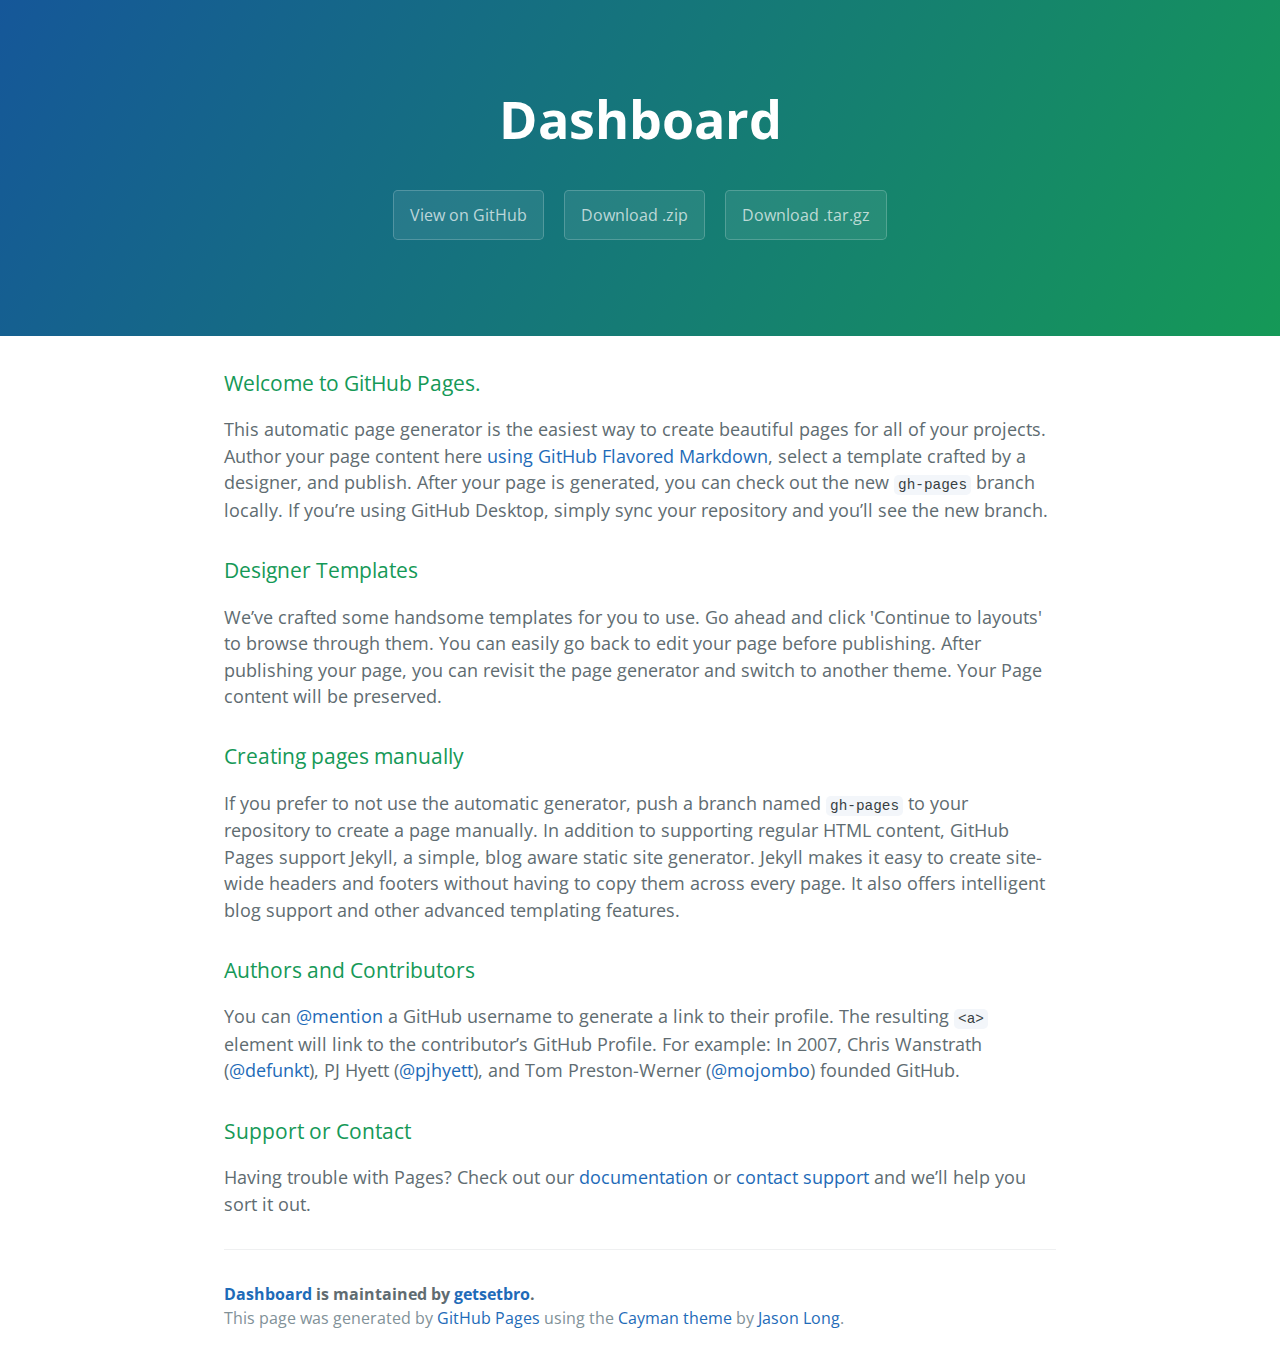
==== index.html @ 25c448cc "Create gh-pages branch via GitHub" ====
<!DOCTYPE html>
<html lang="en-us">
  <head>
    <meta charset="UTF-8">
    <title>Dashboard by getsetbro</title>
    <meta name="viewport" content="width=device-width, initial-scale=1">
    <link rel="stylesheet" type="text/css" href="stylesheets/normalize.css" media="screen">
    <link href='https://fonts.googleapis.com/css?family=Open+Sans:400,700' rel='stylesheet' type='text/css'>
    <link rel="stylesheet" type="text/css" href="stylesheets/stylesheet.css" media="screen">
    <link rel="stylesheet" type="text/css" href="stylesheets/github-light.css" media="screen">
  </head>
  <body>
    <section class="page-header">
      <h1 class="project-name">Dashboard</h1>
      <h2 class="project-tagline"></h2>
      <a href="https://github.com/getsetbro/dashboard" class="btn">View on GitHub</a>
      <a href="https://github.com/getsetbro/dashboard/zipball/master" class="btn">Download .zip</a>
      <a href="https://github.com/getsetbro/dashboard/tarball/master" class="btn">Download .tar.gz</a>
    </section>

    <section class="main-content">
      <h3>
<a id="welcome-to-github-pages" class="anchor" href="#welcome-to-github-pages" aria-hidden="true"><span aria-hidden="true" class="octicon octicon-link"></span></a>Welcome to GitHub Pages.</h3>

<p>This automatic page generator is the easiest way to create beautiful pages for all of your projects. Author your page content here <a href="https://guides.github.com/features/mastering-markdown/">using GitHub Flavored Markdown</a>, select a template crafted by a designer, and publish. After your page is generated, you can check out the new <code>gh-pages</code> branch locally. If you’re using GitHub Desktop, simply sync your repository and you’ll see the new branch.</p>

<h3>
<a id="designer-templates" class="anchor" href="#designer-templates" aria-hidden="true"><span aria-hidden="true" class="octicon octicon-link"></span></a>Designer Templates</h3>

<p>We’ve crafted some handsome templates for you to use. Go ahead and click 'Continue to layouts' to browse through them. You can easily go back to edit your page before publishing. After publishing your page, you can revisit the page generator and switch to another theme. Your Page content will be preserved.</p>

<h3>
<a id="creating-pages-manually" class="anchor" href="#creating-pages-manually" aria-hidden="true"><span aria-hidden="true" class="octicon octicon-link"></span></a>Creating pages manually</h3>

<p>If you prefer to not use the automatic generator, push a branch named <code>gh-pages</code> to your repository to create a page manually. In addition to supporting regular HTML content, GitHub Pages support Jekyll, a simple, blog aware static site generator. Jekyll makes it easy to create site-wide headers and footers without having to copy them across every page. It also offers intelligent blog support and other advanced templating features.</p>

<h3>
<a id="authors-and-contributors" class="anchor" href="#authors-and-contributors" aria-hidden="true"><span aria-hidden="true" class="octicon octicon-link"></span></a>Authors and Contributors</h3>

<p>You can <a href="https://help.github.com/articles/basic-writing-and-formatting-syntax/#mentioning-users-and-teams" class="user-mention">@mention</a> a GitHub username to generate a link to their profile. The resulting <code>&lt;a&gt;</code> element will link to the contributor’s GitHub Profile. For example: In 2007, Chris Wanstrath (<a href="https://github.com/defunkt" class="user-mention">@defunkt</a>), PJ Hyett (<a href="https://github.com/pjhyett" class="user-mention">@pjhyett</a>), and Tom Preston-Werner (<a href="https://github.com/mojombo" class="user-mention">@mojombo</a>) founded GitHub.</p>

<h3>
<a id="support-or-contact" class="anchor" href="#support-or-contact" aria-hidden="true"><span aria-hidden="true" class="octicon octicon-link"></span></a>Support or Contact</h3>

<p>Having trouble with Pages? Check out our <a href="https://help.github.com/pages">documentation</a> or <a href="https://github.com/contact">contact support</a> and we’ll help you sort it out.</p>

      <footer class="site-footer">
        <span class="site-footer-owner"><a href="https://github.com/getsetbro/dashboard">Dashboard</a> is maintained by <a href="https://github.com/getsetbro">getsetbro</a>.</span>

        <span class="site-footer-credits">This page was generated by <a href="https://pages.github.com">GitHub Pages</a> using the <a href="https://github.com/jasonlong/cayman-theme">Cayman theme</a> by <a href="https://twitter.com/jasonlong">Jason Long</a>.</span>
      </footer>

    </section>

  
  </body>
</html>
---- stylesheets/stylesheet.css ----
* {
  box-sizing: border-box; }

body {
  padding: 0;
  margin: 0;
  font-family: "Open Sans", "Helvetica Neue", Helvetica, Arial, sans-serif;
  font-size: 16px;
  line-height: 1.5;
  color: #606c71; }

a {
  color: #1e6bb8;
  text-decoration: none; }
  a:hover {
    text-decoration: underline; }

.btn {
  display: inline-block;
  margin-bottom: 1rem;
  color: rgba(255, 255, 255, 0.7);
  background-color: rgba(255, 255, 255, 0.08);
  border-color: rgba(255, 255, 255, 0.2);
  border-style: solid;
  border-width: 1px;
  border-radius: 0.3rem;
  transition: color 0.2s, background-color 0.2s, border-color 0.2s; }
  .btn + .btn {
    margin-left: 1rem; }

.btn:hover {
  color: rgba(255, 255, 255, 0.8);
  text-decoration: none;
  background-color: rgba(255, 255, 255, 0.2);
  border-color: rgba(255, 255, 255, 0.3); }

@media screen and (min-width: 64em) {
  .btn {
    padding: 0.75rem 1rem; } }

@media screen and (min-width: 42em) and (max-width: 64em) {
  .btn {
    padding: 0.6rem 0.9rem;
    font-size: 0.9rem; } }

@media screen and (max-width: 42em) {
  .btn {
    display: block;
    width: 100%;
    padding: 0.75rem;
    font-size: 0.9rem; }
    .btn + .btn {
      margin-top: 1rem;
      margin-left: 0; } }

.page-header {
  color: #fff;
  text-align: center;
  background-color: #159957;
  background-image: linear-gradient(120deg, #155799, #159957); }

@media screen and (min-width: 64em) {
  .page-header {
    padding: 5rem 6rem; } }

@media screen and (min-width: 42em) and (max-width: 64em) {
  .page-header {
    padding: 3rem 4rem; } }

@media screen and (max-width: 42em) {
  .page-header {
    padding: 2rem 1rem; } }

.project-name {
  margin-top: 0;
  margin-bottom: 0.1rem; }

@media screen and (min-width: 64em) {
  .project-name {
    font-size: 3.25rem; } }

@media screen and (min-width: 42em) and (max-width: 64em) {
  .project-name {
    font-size: 2.25rem; } }

@media screen and (max-width: 42em) {
  .project-name {
    font-size: 1.75rem; } }

.project-tagline {
  margin-bottom: 2rem;
  font-weight: normal;
  opacity: 0.7; }

@media screen and (min-width: 64em) {
  .project-tagline {
    font-size: 1.25rem; } }

@media screen and (min-width: 42em) and (max-width: 64em) {
  .project-tagline {
    font-size: 1.15rem; } }

@media screen and (max-width: 42em) {
  .project-tagline {
    font-size: 1rem; } }

.main-content :first-child {
  margin-top: 0; }
.main-content img {
  max-width: 100%; }
.main-content h1, .main-content h2, .main-content h3, .main-content h4, .main-content h5, .main-content h6 {
  margin-top: 2rem;
  margin-bottom: 1rem;
  font-weight: normal;
  color: #159957; }
.main-content p {
  margin-bottom: 1em; }
.main-content code {
  padding: 2px 4px;
  font-family: Consolas, "Liberation Mono", Menlo, Courier, monospace;
  font-size: 0.9rem;
  color: #383e41;
  background-color: #f3f6fa;
  border-radius: 0.3rem; }
.main-content pre {
  padding: 0.8rem;
  margin-top: 0;
  margin-bottom: 1rem;
  font: 1rem Consolas, "Liberation Mono", Menlo, Courier, monospace;
  color: #567482;
  word-wrap: normal;
  background-color: #f3f6fa;
  border: solid 1px #dce6f0;
  border-radius: 0.3rem; }
  .main-content pre > code {
    padding: 0;
    margin: 0;
    font-size: 0.9rem;
    color: #567482;
    word-break: normal;
    white-space: pre;
    background: transparent;
    border: 0; }
.main-content .highlight {
  margin-bottom: 1rem; }
  .main-content .highlight pre {
    margin-bottom: 0;
    word-break: normal; }
.main-content .highlight pre, .main-content pre {
  padding: 0.8rem;
  overflow: auto;
  font-size: 0.9rem;
  line-height: 1.45;
  border-radius: 0.3rem; }
.main-content pre code, .main-content pre tt {
  display: inline;
  max-width: initial;
  padding: 0;
  margin: 0;
  overflow: initial;
  line-height: inherit;
  word-wrap: normal;
  background-color: transparent;
  border: 0; }
  .main-content pre code:before, .main-content pre code:after, .main-content pre tt:before, .main-content pre tt:after {
    content: normal; }
.main-content ul, .main-content ol {
  margin-top: 0; }
.main-content blockquote {
  padding: 0 1rem;
  margin-left: 0;
  color: #819198;
  border-left: 0.3rem solid #dce6f0; }
  .main-content blockquote > :first-child {
    margin-top: 0; }
  .main-content blockquote > :last-child {
    margin-bottom: 0; }
.main-content table {
  display: block;
  width: 100%;
  overflow: auto;
  word-break: normal;
  word-break: keep-all; }
  .main-content table th {
    font-weight: bold; }
  .main-content table th, .main-content table td {
    padding: 0.5rem 1rem;
    border: 1px solid #e9ebec; }
.main-content dl {
  padding: 0; }
  .main-content dl dt {
    padding: 0;
    margin-top: 1rem;
    font-size: 1rem;
    font-weight: bold; }
  .main-content dl dd {
    padding: 0;
    margin-bottom: 1rem; }
.main-content hr {
  height: 2px;
  padding: 0;
  margin: 1rem 0;
  background-color: #eff0f1;
  border: 0; }

@media screen and (min-width: 64em) {
  .main-content {
    max-width: 64rem;
    padding: 2rem 6rem;
    margin: 0 auto;
    font-size: 1.1rem; } }

@media screen and (min-width: 42em) and (max-width: 64em) {
  .main-content {
    padding: 2rem 4rem;
    font-size: 1.1rem; } }

@media screen and (max-width: 42em) {
  .main-content {
    padding: 2rem 1rem;
    font-size: 1rem; } }

.site-footer {
  padding-top: 2rem;
  margin-top: 2rem;
  border-top: solid 1px #eff0f1; }

.site-footer-owner {
  display: block;
  font-weight: bold; }

.site-footer-credits {
  color: #819198; }

@media screen and (min-width: 64em) {
  .site-footer {
    font-size: 1rem; } }

@media screen and (min-width: 42em) and (max-width: 64em) {
  .site-footer {
    font-size: 1rem; } }

@media screen and (max-width: 42em) {
  .site-footer {
    font-size: 0.9rem; } }
---- stylesheets/github-light.css ----
/*
   Copyright 2014 GitHub Inc.

   Licensed under the Apache License, Version 2.0 (the "License");
   you may not use this file except in compliance with the License.
   You may obtain a copy of the License at

       http://www.apache.org/licenses/LICENSE-2.0

   Unless required by applicable law or agreed to in writing, software
   distributed under the License is distributed on an "AS IS" BASIS,
   WITHOUT WARRANTIES OR CONDITIONS OF ANY KIND, either express or implied.
   See the License for the specific language governing permissions and
   limitations under the License.

*/

.pl-c /* comment */ {
  color: #969896;
}

.pl-c1      /* constant, markup.raw, meta.diff.header, meta.module-reference, meta.property-name, support, support.constant, support.variable, variable.other.constant */,
.pl-s .pl-v /* string variable */ {
  color: #0086b3;
}

.pl-e  /* entity */,
.pl-en /* entity.name */ {
  color: #795da3;
}

.pl-s .pl-s1 /* string source */,
.pl-smi      /* storage.modifier.import, storage.modifier.package, storage.type.java, variable.other, variable.parameter.function */ {
  color: #333;
}

.pl-ent /* entity.name.tag */ {
  color: #63a35c;
}

.pl-k /* keyword, storage, storage.type */ {
  color: #a71d5d;
}

.pl-pds              /* punctuation.definition.string, string.regexp.character-class */,
.pl-s                /* string */,
.pl-s .pl-pse .pl-s1 /* string punctuation.section.embedded source */,
.pl-sr               /* string.regexp */,
.pl-sr .pl-cce       /* string.regexp constant.character.escape */,
.pl-sr .pl-sra       /* string.regexp string.regexp.arbitrary-repitition */,
.pl-sr .pl-sre       /* string.regexp source.ruby.embedded */ {
  color: #183691;
}

.pl-v /* variable */ {
  color: #ed6a43;
}

.pl-id /* invalid.deprecated */ {
  color: #b52a1d;
}

.pl-ii /* invalid.illegal */ {
  background-color: #b52a1d;
  color: #f8f8f8;
}

.pl-sr .pl-cce /* string.regexp constant.character.escape */ {
  color: #63a35c;
  font-weight: bold;
}

.pl-ml /* markup.list */ {
  color: #693a17;
}

.pl-mh        /* markup.heading */,
.pl-mh .pl-en /* markup.heading entity.name */,
.pl-ms        /* meta.separator */ {
  color: #1d3e81;
  font-weight: bold;
}

.pl-mq /* markup.quote */ {
  color: #008080;
}

.pl-mi /* markup.italic */ {
  color: #333;
  font-style: italic;
}

.pl-mb /* markup.bold */ {
  color: #333;
  font-weight: bold;
}

.pl-md /* markup.deleted, meta.diff.header.from-file */ {
  background-color: #ffecec;
  color: #bd2c00;
}

.pl-mi1 /* markup.inserted, meta.diff.header.to-file */ {
  background-color: #eaffea;
  color: #55a532;
}

.pl-mdr /* meta.diff.range */ {
  color: #795da3;
  font-weight: bold;
}

.pl-mo /* meta.output */ {
  color: #1d3e81;
}
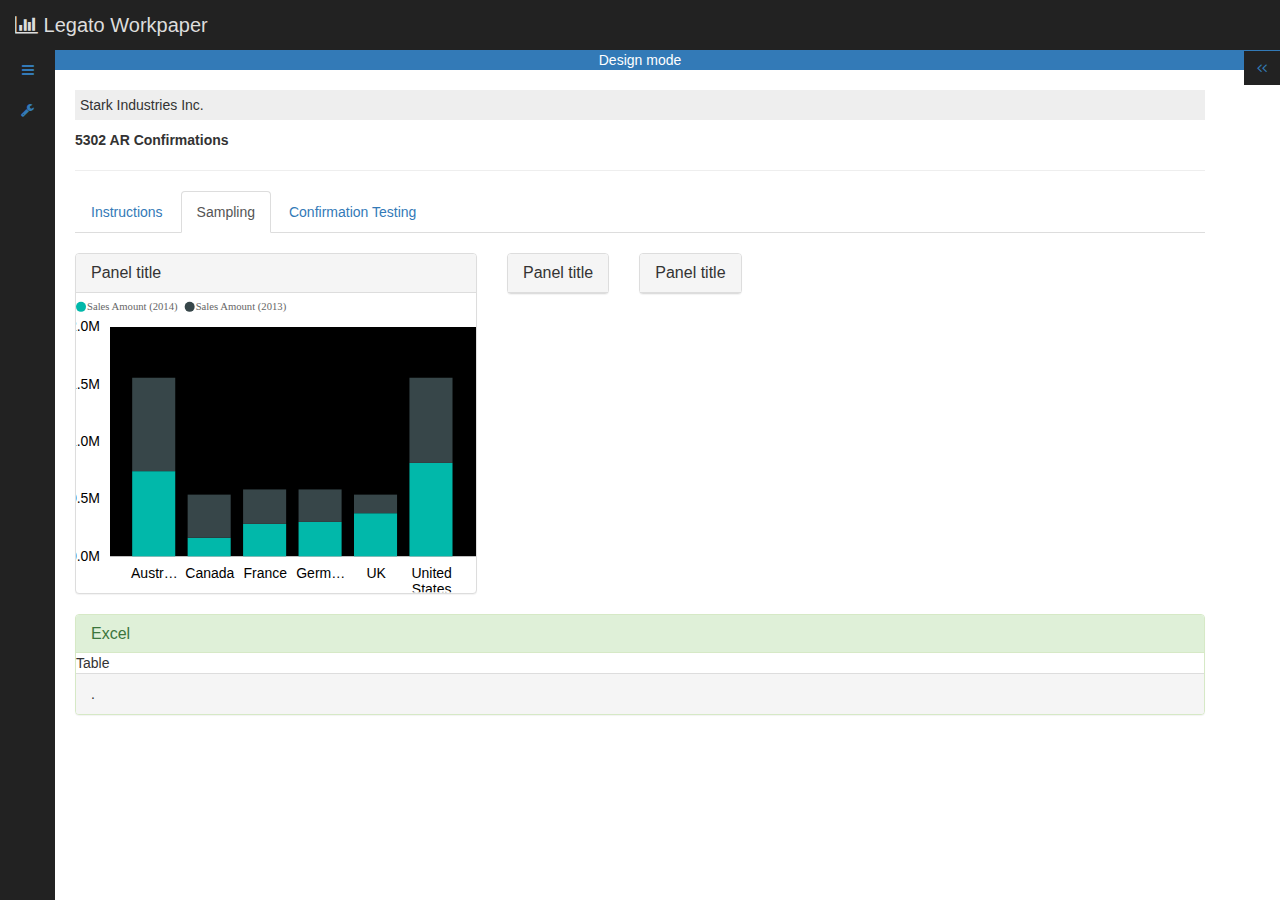
==== commit 5c3b6ce7: "pbi" ====
--- a/index.html
+++ b/index.html
@@ -1,57 +1,226 @@
 <!DOCTYPE html>
 <html lang="en-us">
-  <head>
-    <meta charset="UTF-8">
-    <title>Dashboard by getsetbro</title>
-    <meta name="viewport" content="width=device-width, initial-scale=1">
-    <link rel="stylesheet" type="text/css" href="stylesheets/normalize.css" media="screen">
-    <link href='https://fonts.googleapis.com/css?family=Open+Sans:400,700' rel='stylesheet' type='text/css'>
-    <link rel="stylesheet" type="text/css" href="stylesheets/stylesheet.css" media="screen">
-    <link rel="stylesheet" type="text/css" href="stylesheets/github-light.css" media="screen">
-  </head>
-  <body>
-    <section class="page-header">
-      <h1 class="project-name">Dashboard</h1>
-      <h2 class="project-tagline"></h2>
-      <a href="https://github.com/getsetbro/dashboard" class="btn">View on GitHub</a>
-      <a href="https://github.com/getsetbro/dashboard/zipball/master" class="btn">Download .zip</a>
-      <a href="https://github.com/getsetbro/dashboard/tarball/master" class="btn">Download .tar.gz</a>
+<head>
+<meta charset="UTF-8">
+<title>Dashboard</title>
+<link rel="stylesheet" href="css/bootstrap.min.css">
+<link rel="stylesheet" href="css/font-awesome.min.css">
+<link rel="stylesheet" href="//microsoft.github.io/PowerBI-visuals/playground/styles/visuals.css">
+<link rel="stylesheet" href="css/mystyles.css">
+</head>
+<body>
+    <nav class="navbar navbar-inverse navbar-fixed-top">
+      <h1><i class="fa fa-bar-chart"></i> Legato Workpaper</h1>
+    </nav>
+
+    <section class="menu">
+      <ul class="nav">
+        <li><a href="#"><i class="fa fa-toggle-off"></i> Auditor View</a></li>
+        <li><a href="#"><i class="fa fa-thumbs-up"></i> Submit Client Dashboard</a></li>
+        <li><a href="#"><i class="fa fa-lightbulb-o"></i> Ready for Review</a></li>
+        <li><a href="#"><i class="fa fa-file-excel-o"></i> Send to Excel</a></li>
+        <li><a href="#"><i class="fa fa-cog"></i> Settings</a></li>
+        <li><a href="#"><i class="fa fa-ban"></i> Cancel Changes</a></li>
+      </ul>
     </section>
-
-    <section class="main-content">
-      <h3>
-<a id="welcome-to-github-pages" class="anchor" href="#welcome-to-github-pages" aria-hidden="true"><span aria-hidden="true" class="octicon octicon-link"></span></a>Welcome to GitHub Pages.</h3>
-
-<p>This automatic page generator is the easiest way to create beautiful pages for all of your projects. Author your page content here <a href="https://guides.github.com/features/mastering-markdown/">using GitHub Flavored Markdown</a>, select a template crafted by a designer, and publish. After your page is generated, you can check out the new <code>gh-pages</code> branch locally. If you’re using GitHub Desktop, simply sync your repository and you’ll see the new branch.</p>
-
-<h3>
-<a id="designer-templates" class="anchor" href="#designer-templates" aria-hidden="true"><span aria-hidden="true" class="octicon octicon-link"></span></a>Designer Templates</h3>
-
-<p>We’ve crafted some handsome templates for you to use. Go ahead and click 'Continue to layouts' to browse through them. You can easily go back to edit your page before publishing. After publishing your page, you can revisit the page generator and switch to another theme. Your Page content will be preserved.</p>
-
-<h3>
-<a id="creating-pages-manually" class="anchor" href="#creating-pages-manually" aria-hidden="true"><span aria-hidden="true" class="octicon octicon-link"></span></a>Creating pages manually</h3>
-
-<p>If you prefer to not use the automatic generator, push a branch named <code>gh-pages</code> to your repository to create a page manually. In addition to supporting regular HTML content, GitHub Pages support Jekyll, a simple, blog aware static site generator. Jekyll makes it easy to create site-wide headers and footers without having to copy them across every page. It also offers intelligent blog support and other advanced templating features.</p>
-
-<h3>
-<a id="authors-and-contributors" class="anchor" href="#authors-and-contributors" aria-hidden="true"><span aria-hidden="true" class="octicon octicon-link"></span></a>Authors and Contributors</h3>
-
-<p>You can <a href="https://help.github.com/articles/basic-writing-and-formatting-syntax/#mentioning-users-and-teams" class="user-mention">@mention</a> a GitHub username to generate a link to their profile. The resulting <code>&lt;a&gt;</code> element will link to the contributor’s GitHub Profile. For example: In 2007, Chris Wanstrath (<a href="https://github.com/defunkt" class="user-mention">@defunkt</a>), PJ Hyett (<a href="https://github.com/pjhyett" class="user-mention">@pjhyett</a>), and Tom Preston-Werner (<a href="https://github.com/mojombo" class="user-mention">@mojombo</a>) founded GitHub.</p>
-
-<h3>
-<a id="support-or-contact" class="anchor" href="#support-or-contact" aria-hidden="true"><span aria-hidden="true" class="octicon octicon-link"></span></a>Support or Contact</h3>
-
-<p>Having trouble with Pages? Check out our <a href="https://help.github.com/pages">documentation</a> or <a href="https://github.com/contact">contact support</a> and we’ll help you sort it out.</p>
-
-      <footer class="site-footer">
-        <span class="site-footer-owner"><a href="https://github.com/getsetbro/dashboard">Dashboard</a> is maintained by <a href="https://github.com/getsetbro">getsetbro</a>.</span>
-
-        <span class="site-footer-credits">This page was generated by <a href="https://pages.github.com">GitHub Pages</a> using the <a href="https://github.com/jasonlong/cayman-theme">Cayman theme</a> by <a href="https://twitter.com/jasonlong">Jason Long</a>.</span>
-      </footer>
-
+    <section class="widgets">
+      <h5 class="text-center">Widgets</h5>
+      <ul class="nav">
+        <li><a href="#"><i class="fa fa-pie-chart"></i> Pie Chart</a></li>
+        <li><a href="#"><i class="fa fa-line-chart"></i> Line Chart</a></li>
+        <li><a href="#"><i class="fa fa-area-chart"></i> Area Chart</a></li>
+        <li><a href="#"><i class="fa fa-bar-chart"></i> Bar Chart</a></li>
+      </ul>
     </section>
-
-  
-  </body>
+    <nav class="leftpane text-center">
+      <ul class="nav">
+        <li><a href="#" data-open="menu"><i class="fa fa-bars"></i></a></li>
+        <li><a href="#" data-open="widgets"><i class="fa fa-wrench"></i></a></li>
+      </ul>
+    </nav>
+    <nav class="rightpane">
+      <button type="button" class="btn btn-link btn-show"><i class="fa fa-angle-left"></i><i class="fa fa-angle-left"></i></button>
+      <ul class="nav">
+        <li><a href="#"><i class="fa fa-pie-chart"></i></a></li>
+        <li><a href="#"><i class="fa fa-line-chart"></i></a></li>
+        <li><a href="#"><i class="fa fa-area-chart"></i></a></li>
+        <li><a href="#"><i class="fa fa-bar-chart"></i></a></li>
+      </ul>
+    </nav>
+
+    <main class="mainpane">
+      <div class="bg-primary text-center">Design mode</div>
+      <article class="workarea">
+        <br>
+        <p class="bg-gray">Stark Industries Inc.</p>
+        <strong>5302 AR Confirmations</strong>
+        <hr>
+        <!-- Nav tabs -->
+        <ul class="nav nav-tabs">
+          <li class="nonact"><a href="#a2" data-toggle="tab">Instructions</a></li>
+          <li class="active"><a href="#a1" data-toggle="tab">Sampling</a></li>
+          <li class="nonact"><a href="#a3" data-toggle="tab">Confirmation Testing</a></li>
+        </ul>
+        <br>
+        <!-- Tab panes -->
+        <div class="tab-content">
+          <div class="tab-pane active" id="a1">
+              <section class="flexrow">
+                <div class="co">
+                  <div class="panel panel-default">
+                    <div class="panel-heading"> <h3 class="panel-title">Panel title</h3> </div>
+                    <div class="widg-body">
+                      <div class="visual pbi1"></div>
+                    </div>
+                  </div>
+                </div>
+                <div class="co">
+                  <div class="panel panel-default">
+                    <div class="panel-heading"> <h3 class="panel-title">Panel title</h3> </div>
+                    <div class="widg-body">
+                      <div class="visual pbi2"></div>
+                    </div>
+                  </div>
+                </div>
+                <div class="co">
+                  <div class="panel panel-default">
+                    <div class="panel-heading"> <h3 class="panel-title">Panel title</h3> </div>
+                    <div class="widg-body">
+                      <div class="visual pbi2"></div>
+                    </div>
+                  </div>
+                </div>
+              </section>
+              <div class="panel panel-success">
+                <div class="panel-heading"> <h3 class="panel-title">Excel</h3> </div>
+                <div class="widg-body">
+                Table
+                </div>
+                <div class="panel-footer">.</div>
+              </div>
+          </div>
+          <div class="tab-pane nonact" id="a2">textbox</div>
+          <div class="tab-pane nonact" id="a3">textbox</div>
+        </div>
+      </article>
+    </main>
+
+<script src="//code.jquery.com/jquery-2.2.2.min.js"></script>
+<script src="js/bootstrap.min.js"></script>
+
+<script src="js/powerbi-visuals.all.min.js"></script>
+
+<script>
+    'use strict';
+    var createDataView = function () {
+        var fieldExpr = powerbi.data.SQExprBuilder.fieldExpr({ column: { entity: "table1", name: "country" } });
+        var categoryValues = ["Australia", "Canada", "France", "Germany", "UK", "United States"];
+        var categoryIdentities = categoryValues.map(function (value) {
+            var expr = powerbi.data.SQExprBuilder.equal(fieldExpr, powerbi.data.SQExprBuilder.text(value));
+            return powerbi.data.createDataViewScopeIdentity(expr);
+        });
+        // Metadata, describes the data columns, and provides the visual with hints
+        // so it can decide how to best represent the data
+        var dataViewMetadata = {
+            columns: [
+                {
+                    displayName: 'Country',
+                    queryName: 'Country',
+                    type: powerbi.ValueType.fromDescriptor({ text: true })
+                },
+                {
+                    displayName: 'Sales Amount (2014)',
+                    isMeasure: true,
+                    format: "$0",
+                    queryName:'sales1',
+                    type: powerbi.ValueType.fromDescriptor({ numeric: true }),
+                },
+                {
+                    displayName: 'Sales Amount (2013)',
+                    isMeasure: true,
+                    format: "$0",
+                    queryName:'sales2',
+                    type: powerbi.ValueType.fromDescriptor({ numeric: true })
+                }
+            ],
+            objects: {
+              legend: { show: true, position: 'Top' }
+            }
+        };
+        var columns = [
+            {
+                source: dataViewMetadata.columns[1],
+                values: [742731.43, 162066.43, 283085.78, 300263.49, 376074.57, 814724.34],
+            },
+            {
+                source: dataViewMetadata.columns[2],
+                values: [742731.43, 162066.43, 283085.78, 300263.49, 376074.57, 814724.34].reverse()
+            }
+        ];
+        var DataViewTransform = powerbi.data.DataViewTransform;
+        var dataValues = DataViewTransform.createValueColumns(columns);
+        var dataView = {
+            metadata: dataViewMetadata,
+            categorical: {
+                categories: [{
+                    source: dataViewMetadata.columns[0],
+                    values: categoryValues,
+                    identity: categoryIdentities,
+                }],
+                values: dataValues
+            }
+        };
+
+        return dataView;
+    };
+
+    function createDefaultStyles(){
+        var dataColors = new powerbi.visuals.DataColorPalette();
+        return {
+            colorPalette: {
+                dataColors: dataColors,
+            }
+        };
+    }
+
+    function createVisual(el) {
+        var pluginService = powerbi.visuals.visualPluginFactory.create();
+        var defaultVisualHostServices = powerbi.visuals.defaultVisualHostServices;
+        var width = 400;
+        var height = 300;
+        var element = $(el);
+        element.height(height).width(width);
+        // Get a plugin
+        var visual = pluginService.getPlugin('columnChart').create();
+        powerbi.visuals.DefaultVisualHostServices.initialize(); 
+        visual.init({
+            // empty DOM element the visual should attach to.
+            element: element,
+            // host services
+            host: defaultVisualHostServices,
+            style: createDefaultStyles(),
+            viewport: {height:height, width:width},
+            settings: { slicingEnabled: true },
+            interactivity: { isInteractiveLegend: false, selection: false },
+            animation: { transitionImmediate: true }
+        });
+        var dataViews = [createDataView()],
+            viewport = { height: height, width: width };
+        if (visual.update) {
+            // Call update to draw the visual with some data
+            visual.update({
+                dataViews: dataViews,
+                viewport: viewport,
+                duration: 0
+            });
+        } else if (visual.onDataChanged && visual.onResizing) {
+            // Call onResizing and onDataChanged (old API) to draw the visual with some data
+            visual.onResizing(viewport);
+            visual.onDataChanged({ dataViews: dataViews });
+        }
+    }
+    createVisual('.pbi1');
+
+</script>
+</body>
 </html>
--- a/css/mystyles.css
+++ b/css/mystyles.css
@@ -0,0 +1,89 @@
+/*bs3 addons*/
+.bg-gray{
+	background-color: #eee;
+	padding: 5px;
+}
+
+body{
+	font-family: 'Open Sans', "Helvetica Neue",Helvetica,Arial,sans-serif;
+	background-color: white;
+}
+.navbar{
+	background-color: #222;
+	border:0 none;
+	margin: 0;
+	color:#ddd;
+}
+.navbar h1{
+	margin: 0 15px;
+	font-size: 20px;
+	line-height: 50px;
+}
+.mainpane{
+	padding:50px 0 0;
+}
+.workarea{
+	padding:0 75px;
+}
+.leftpane, .rightpane{
+	position: fixed;
+	top:50px;
+	background-color: #222;
+    overflow-y: auto;
+    z-index: 2;
+    color:white;
+}
+.leftpane{
+	left:0;
+	bottom: 0;
+	width:55px;
+
+}
+.rightpane{
+	top: 51px;
+	right:0;
+}
+
+.btn-show + ul{
+	width:0;
+	height: 0;
+	transition: width .2s;
+
+}
+.btn-show:focus + ul{
+	display: block!important;
+	width:220px;
+	height: auto;
+}
+
+
+.menu, .widgets{
+	position: fixed;
+	top:51px;
+	left:0;
+	bottom:0;
+	width:55px;
+	transition: width .2s;
+	background-color: #222;
+	color:white;
+	z-index: 1;
+	overflow: auto;
+}
+.menu.open, .widgets.open{
+	left:56px;
+	width:220px;
+}
+
+/**/
+.flexrow{
+	display: flex;
+	margin:0 -15px;
+}
+.flexrow .co{
+	padding: 0 15px;
+}
+
+/*powerbi*/
+.visual{
+    position: relative;
+}
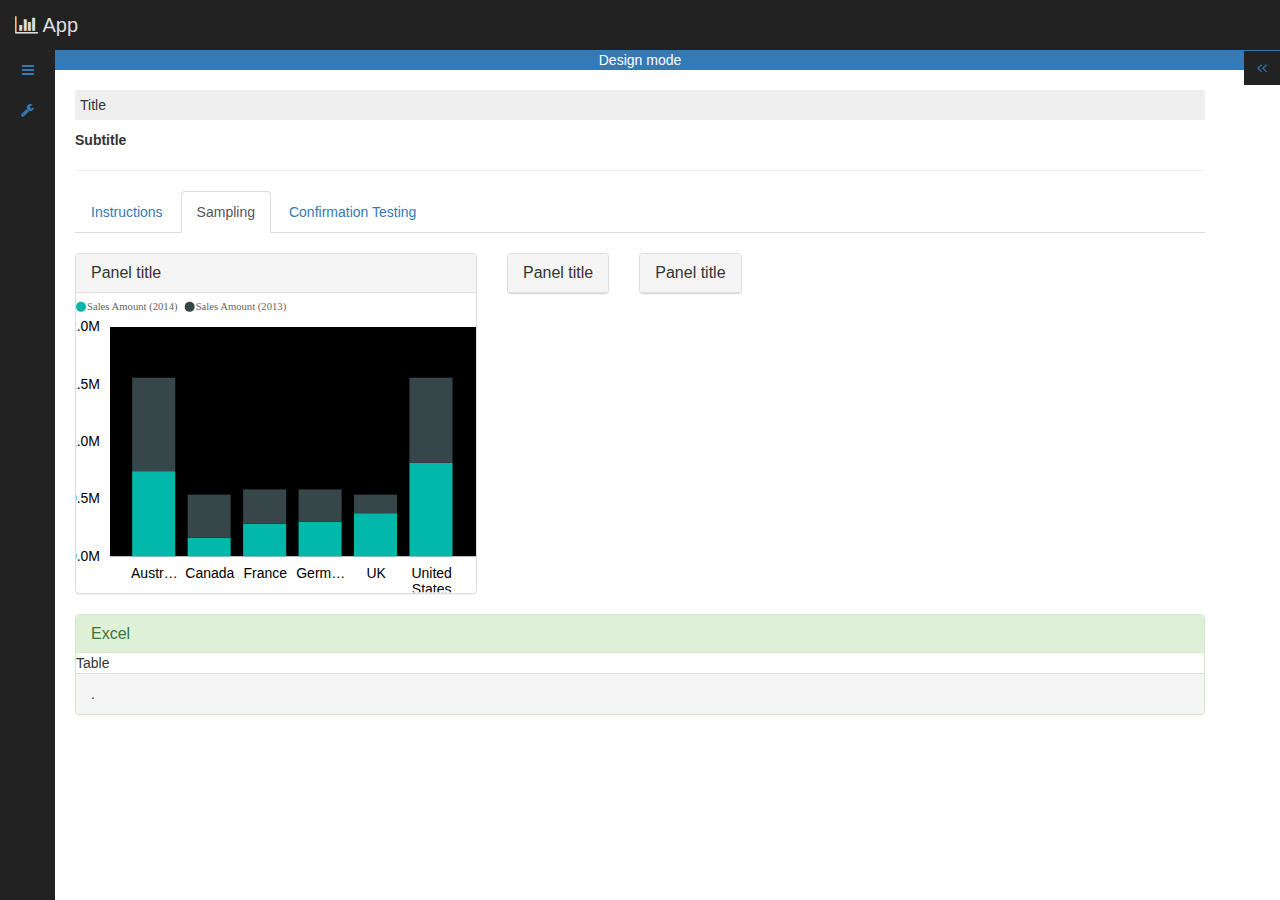
==== commit 2c58449a: "v1" ====
--- a/index.html
+++ b/index.html
@@ -10,7 +10,7 @@
 </head>
 <body>
     <nav class="navbar navbar-inverse navbar-fixed-top">
-      <h1><i class="fa fa-bar-chart"></i> Legato Workpaper</h1>
+      <h1><i class="fa fa-bar-chart"></i> App</h1>
     </nav>
 
     <section class="menu">
@@ -52,8 +52,8 @@
       <div class="bg-primary text-center">Design mode</div>
       <article class="workarea">
         <br>
-        <p class="bg-gray">Stark Industries Inc.</p>
-        <strong>5302 AR Confirmations</strong>
+        <p class="bg-gray">Title</p>
+        <strong>Subtitle</strong>
         <hr>
         <!-- Nav tabs -->
         <ul class="nav nav-tabs">
